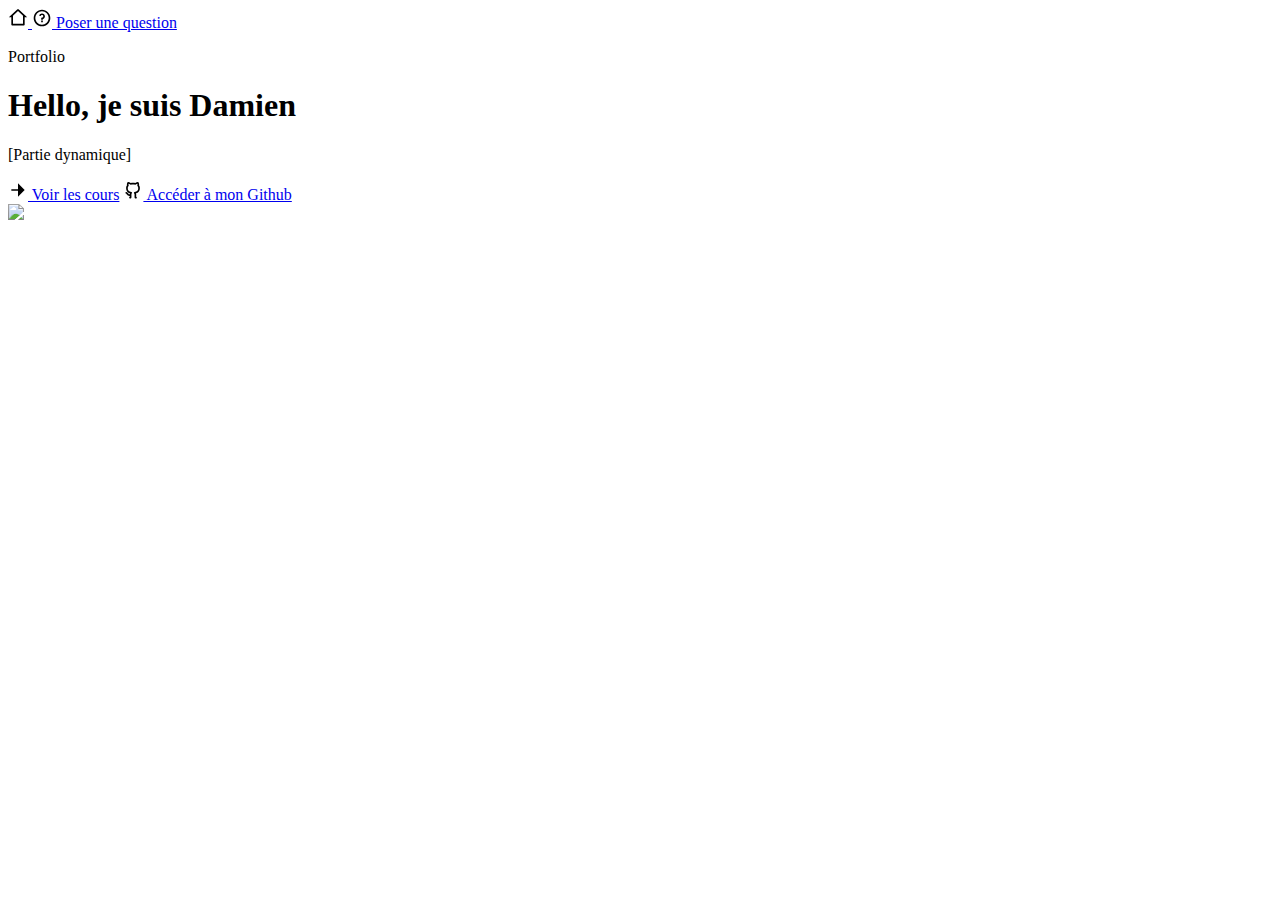
==== index.html @ 67e2a393 "Add files via upload" ====
<!DOCTYPE html>
<html lang="fr-FR">
  <head>
    <meta charset="UTF-8" />
    <meta name="viewport" content="width=device-width, initial-scale=1.0" />
    <title>Bienvenue sur mon site | Portfolio de Damien Tabary</title>
  </head>
  <body>
    <header>
      <a href="/">
        <img style="width: 20px" src="./assets/icons/home.svg" alt="home" />
      </a>
      <a href="#">
        <img
          style="width: 20px"
          src="./assets/icons/question.svg"
          alt="ask_me"
        />
        Poser une question
      </a>
    </header>

    <main>
      <section>
        <p>Portfolio</p>
        <h1>Hello, je suis Damien</h1>
        <p class="js-home-description">
          [Partie dynamique]
          <!--a effacer-->
        </p>

        <a href="/tous_mes _projets.html">
          <img
            style="width: 20px"
            src="./assets/icons/arrow_right.svg"
            alt="arrow_right"
          />
          Voir les cours</a
        >
        <a href="[dynamique]" target="_blank" class="js-home-profil-url">
          <img
            style="width: 20px"
            src="./assets/icons/github.svg"
            alt="github"
          />
          Accéder à mon Github</a
        >
        <div>
          <img
            style="width: 50px"
            class="js-home-avatar"
            src="[dynamique]"
            aria-disabled="true"
          />
        </div>
      </section>
    </main>

    <script type="module" src="./assets/app.js"></script>
  </body>
</html>
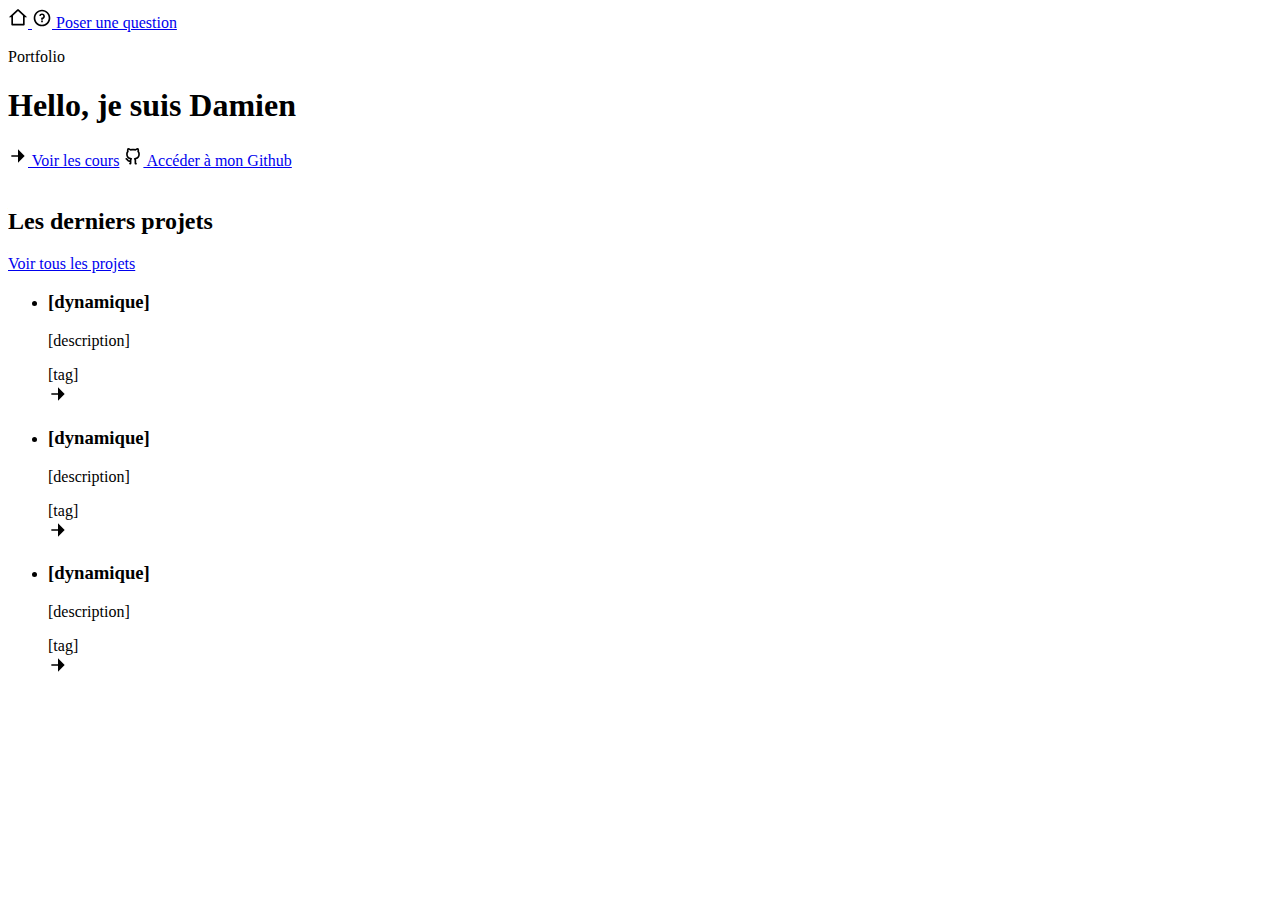
==== commit 4c74a239: "Using Octokit GitHub" ====
--- a/index.html
+++ b/index.html
@@ -24,10 +24,7 @@
       <section>
         <p>Portfolio</p>
         <h1>Hello, je suis Damien</h1>
-        <p class="js-home-description">
-          [Partie dynamique]
-          <!--a effacer-->
-        </p>
+        <p class="js-home-description"></p>
 
         <a href="/tous_mes _projets.html">
           <img
@@ -49,10 +46,60 @@
           <img
             style="width: 50px"
             class="js-home-avatar"
-            src="[dynamique]"
+            src=""
             aria-disabled="true"
           />
         </div>
+      </section>
+
+      <section>
+        <h2>Les derniers projets</h2>
+        <a href="/tous_mes _projets.html">Voir tous les projets</a>
+
+        <ul>
+          <li>
+            <h3 class="js-home-projet-title">[dynamique]</h3>
+            <p class="js-home-projet-description">[description]</p>
+            <div class="js-home-projet-tag">
+              <span>[tag]</span>
+            </div>
+            <a href="/projet.html">
+              <img
+                style="width: 20px"
+                src="./assets/icons/arrow_right.svg"
+                alt="arrow_right"
+              />
+            </a>
+          </li>
+          <li>
+            <h3 class="js-home-projet-title">[dynamique]</h3>
+            <p class="js-home-projet-description">[description]</p>
+            <div class="js-home-projet-tag">
+              <span>[tag]</span>
+            </div>
+            <a href="/projet.html">
+              <img
+                style="width: 20px"
+                src="./assets/icons/arrow_right.svg"
+                alt="arrow_right"
+              />
+            </a>
+          </li>
+          <li>
+            <h3 class="js-home-projet-title">[dynamique]</h3>
+            <p class="js-home-projet-description">[description]</p>
+            <div class="js-home-projet-tag">
+              <span>[tag]</span>
+            </div>
+            <a href="/projet.html">
+              <img
+                style="width: 20px"
+                src="./assets/icons/arrow_right.svg"
+                alt="arrow_right"
+              />
+            </a>
+          </li>
+        </ul>
       </section>
     </main>
 
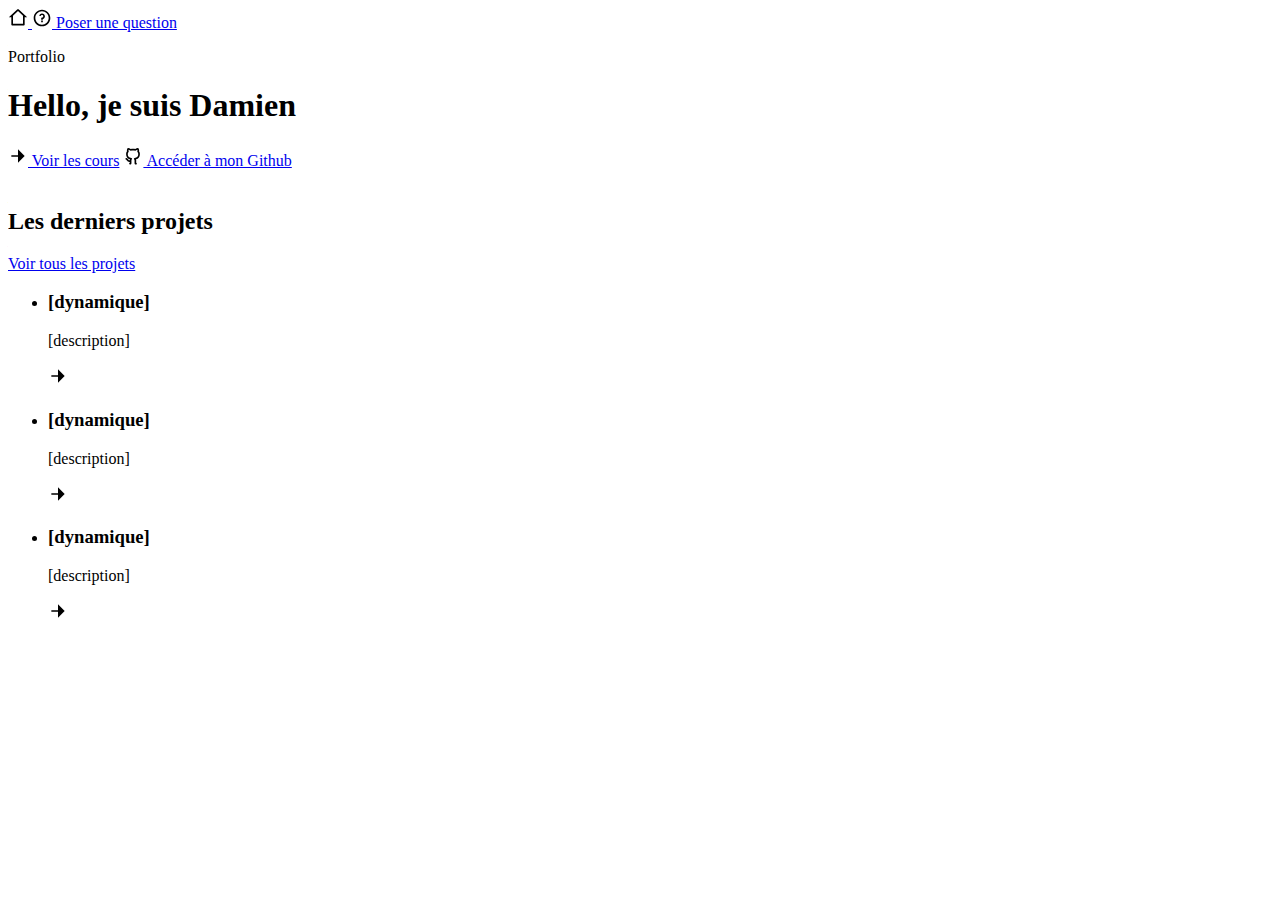
==== commit 9394e721: "creating tag languages" ====
--- a/index.html
+++ b/index.html
@@ -60,9 +60,7 @@
           <li>
             <h3 class="js-home-projet-title">[dynamique]</h3>
             <p class="js-home-projet-description">[description]</p>
-            <div class="js-home-projet-tag">
-              <span>[tag]</span>
-            </div>
+            <div class="js-home-projet-tag"></div>
             <a href="/projet.html">
               <img
                 style="width: 20px"
@@ -74,9 +72,7 @@
           <li>
             <h3 class="js-home-projet-title">[dynamique]</h3>
             <p class="js-home-projet-description">[description]</p>
-            <div class="js-home-projet-tag">
-              <span>[tag]</span>
-            </div>
+            <div class="js-home-projet-tag"></div>
             <a href="/projet.html">
               <img
                 style="width: 20px"
@@ -88,9 +84,7 @@
           <li>
             <h3 class="js-home-projet-title">[dynamique]</h3>
             <p class="js-home-projet-description">[description]</p>
-            <div class="js-home-projet-tag">
-              <span>[tag]</span>
-            </div>
+            <div class="js-home-projet-tag"></div>
             <a href="/projet.html">
               <img
                 style="width: 20px"
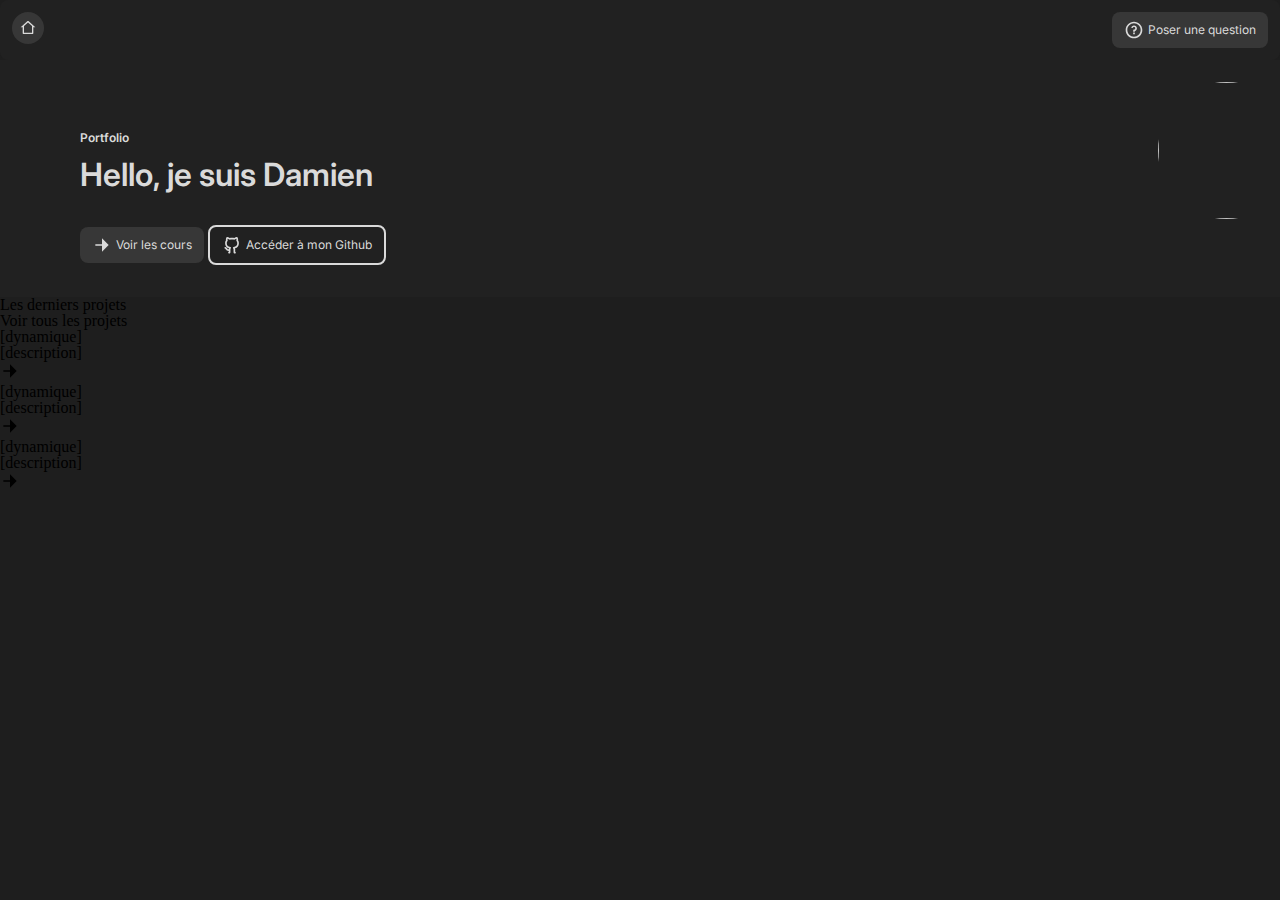
==== commit dda3cd1d: "Refactoring Sass scripts & begin positionning elements of firsts ection" ====
--- a/index.html
+++ b/index.html
@@ -4,51 +4,73 @@
     <meta charset="UTF-8" />
     <meta name="viewport" content="width=device-width, initial-scale=1.0" />
     <title>Bienvenue sur mon site | Portfolio de Damien Tabary</title>
+
+    <link rel="preconnect" href="https://fonts.googleapis.com" />
+    <link rel="preconnect" href="https://fonts.gstatic.com" crossorigin />
+    <link
+      href="https://fonts.googleapis.com/css2?family=Inter:ital,opsz,wght@0,14..32,100..900;1,14..32,100..900&display=swap"
+      rel="stylesheet"
+    />
+
+    <link rel="stylesheet" href="./assets/css/main.css" />
   </head>
-  <body>
-    <header>
-      <a href="/">
-        <img style="width: 20px" src="./assets/icons/home.svg" alt="home" />
+  <body class="home">
+    <header class="header">
+      <a class="header__back-home" href="/">
+        <img class="header__icon" src="./assets/icons/home.svg" alt="home" />
       </a>
-      <a href="#">
-        <img
-          style="width: 20px"
-          src="./assets/icons/question.svg"
-          alt="ask_me"
-        />
-        Poser une question
+      <a class="button" href="#">
+        <svg
+          class="button__icon"
+          xmlns="http://www.w3.org/2000/svg"
+          viewBox="0 0 24 24"
+          fill="currentColor"
+        >
+          <path
+            d="M12 22C6.47715 22 2 17.5228 2 12C2 6.47715 6.47715 2 12 2C17.5228 2 22 6.47715 22 12C22 17.5228 17.5228 22 12 22ZM12 20C16.4183 20 20 16.4183 20 12C20 7.58172 16.4183 4 12 4C7.58172 4 4 7.58172 4 12C4 16.4183 7.58172 20 12 20ZM11 15H13V17H11V15ZM13 13.3551V14H11V12.5C11 11.9477 11.4477 11.5 12 11.5C12.8284 11.5 13.5 10.8284 13.5 10C13.5 9.17157 12.8284 8.5 12 8.5C11.2723 8.5 10.6656 9.01823 10.5288 9.70577L8.56731 9.31346C8.88637 7.70919 10.302 6.5 12 6.5C13.933 6.5 15.5 8.067 15.5 10C15.5 11.5855 14.4457 12.9248 13 13.3551Z"
+          ></path>
+        </svg>
+        <span class="button__label">Poser une question</span>
       </a>
     </header>
 
     <main>
-      <section>
-        <p>Portfolio</p>
-        <h1>Hello, je suis Damien</h1>
-        <p class="js-home-description"></p>
+      <section class="hero">
+        <p class="hero__subtitle">Portfolio</p>
+        <h1 class="hero__title">Hello, je suis Damien</h1>
+        <p class="hero__description js-home-description"></p>
 
-        <a href="/tous_mes _projets.html">
-          <img
-            style="width: 20px"
-            src="./assets/icons/arrow_right.svg"
-            alt="arrow_right"
-          />
-          Voir les cours</a
+        <a class="hero__button button" href="/tous_mes _projets.html">
+          <svg
+            class="button__icon"
+            xmlns="http://www.w3.org/2000/svg"
+            viewBox="0 0 24 24"
+            fill="currentColor"
+          >
+            <path d="M12 13H4V11H12V4L20 12L12 20V13Z"></path>
+          </svg>
+          <span class="button__label">Voir les cours</span>
+        </a>
+        <a
+          class="hero__button button--secondary"
+          href="[dynamique]"
+          target="_blank"
+          class="js-home-profil-url"
         >
-        <a href="[dynamique]" target="_blank" class="js-home-profil-url">
-          <img
-            style="width: 20px"
-            src="./assets/icons/github.svg"
-            alt="github"
-          />
-          Accéder à mon Github</a
-        >
-        <div>
-          <img
-            style="width: 50px"
-            class="js-home-avatar"
-            src=""
-            aria-disabled="true"
-          />
+          <svg
+            class="button__icon"
+            xmlns="http://www.w3.org/2000/svg"
+            viewBox="0 0 24 24"
+            fill="currentColor"
+          >
+            <path
+              d="M5.88401 18.6533C5.58404 18.4526 5.32587 18.1975 5.0239 17.8369C4.91473 17.7065 4.47283 17.1524 4.55811 17.2583C4.09533 16.6833 3.80296 16.417 3.50156 16.3089C2.9817 16.1225 2.7114 15.5499 2.89784 15.0301C3.08428 14.5102 3.65685 14.2399 4.17672 14.4263C4.92936 14.6963 5.43847 15.1611 6.12425 16.0143C6.03025 15.8974 6.46364 16.441 6.55731 16.5529C6.74784 16.7804 6.88732 16.9182 6.99629 16.9911C7.20118 17.1283 7.58451 17.1874 8.14709 17.1311C8.17065 16.7489 8.24136 16.3783 8.34919 16.0358C5.38097 15.3104 3.70116 13.3952 3.70116 9.63971C3.70116 8.40085 4.0704 7.28393 4.75917 6.3478C4.5415 5.45392 4.57433 4.37284 5.06092 3.15636C5.1725 2.87739 5.40361 2.66338 5.69031 2.57352C5.77242 2.54973 5.81791 2.53915 5.89878 2.52673C6.70167 2.40343 7.83573 2.69705 9.31449 3.62336C10.181 3.41879 11.0885 3.315 12.0012 3.315C12.9129 3.315 13.8196 3.4186 14.6854 3.62277C16.1619 2.69 17.2986 2.39649 18.1072 2.52651C18.1919 2.54013 18.2645 2.55783 18.3249 2.57766C18.6059 2.66991 18.8316 2.88179 18.9414 3.15636C19.4279 4.37256 19.4608 5.45344 19.2433 6.3472C19.9342 7.28337 20.3012 8.39208 20.3012 9.63971C20.3012 13.3968 18.627 15.3048 15.6588 16.032C15.7837 16.447 15.8496 16.9105 15.8496 17.4121C15.8496 18.0765 15.8471 18.711 15.8424 19.4225C15.8412 19.6127 15.8397 19.8159 15.8375 20.1281C16.2129 20.2109 16.5229 20.5077 16.6031 20.9089C16.7114 21.4504 16.3602 21.9773 15.8186 22.0856C14.6794 22.3134 13.8353 21.5538 13.8353 20.5611C13.8353 20.4708 13.836 20.3417 13.8375 20.1145C13.8398 19.8015 13.8412 19.599 13.8425 19.4094C13.8471 18.7019 13.8496 18.0716 13.8496 17.4121C13.8496 16.7148 13.6664 16.2602 13.4237 16.051C12.7627 15.4812 13.0977 14.3973 13.965 14.2999C16.9314 13.9666 18.3012 12.8177 18.3012 9.63971C18.3012 8.68508 17.9893 7.89571 17.3881 7.23559C17.1301 6.95233 17.0567 6.54659 17.199 6.19087C17.3647 5.77663 17.4354 5.23384 17.2941 4.57702L17.2847 4.57968C16.7928 4.71886 16.1744 5.0198 15.4261 5.5285C15.182 5.69438 14.8772 5.74401 14.5932 5.66413C13.7729 5.43343 12.8913 5.315 12.0012 5.315C11.111 5.315 10.2294 5.43343 9.40916 5.66413C9.12662 5.74359 8.82344 5.69492 8.57997 5.53101C7.8274 5.02439 7.2056 4.72379 6.71079 4.58376C6.56735 5.23696 6.63814 5.77782 6.80336 6.19087C6.94565 6.54659 6.87219 6.95233 6.61423 7.23559C6.01715 7.8912 5.70116 8.69376 5.70116 9.63971C5.70116 12.8116 7.07225 13.9683 10.023 14.2999C10.8883 14.3971 11.2246 15.4769 10.5675 16.0482C10.3751 16.2156 10.1384 16.7802 10.1384 17.4121V20.5611C10.1384 21.5474 9.30356 22.2869 8.17878 22.09C7.63476 21.9948 7.27093 21.4766 7.36613 20.9326C7.43827 20.5204 7.75331 20.2116 8.13841 20.1276V19.1381C7.22829 19.1994 6.47656 19.0498 5.88401 18.6533Z"
+            ></path>
+          </svg>
+          <span class="button__label">Accéder à mon Github</span>
+        </a>
+        <div class="hero__avatar">
+          <img class="js-home-avatar" src="" aria-disabled="true" />
         </div>
       </section>
 
--- a/assets/css/main.css
+++ b/assets/css/main.css
@@ -0,0 +1,145 @@
+html, body, div, span, applet, object, iframe,
+h1, h2, h3, h4, h5, h6, p, blockquote, pre,
+a, abbr, acronym, address, big, cite, code,
+del, dfn, em, img, ins, kbd, q, s, samp,
+small, strike, strong, sub, sup, tt, var,
+b, u, i, center,
+dl, dt, dd, ol, ul, li,
+fieldset, form, label, legend,
+table, caption, tbody, tfoot, thead, tr, th, td,
+article, aside, canvas, details, embed,
+figure, figcaption, footer, header, hgroup,
+menu, nav, output, ruby, section, summary,
+time, mark, audio, video {
+  margin: 0;
+  padding: 0;
+  border: 0;
+  font-size: 100%;
+  font: inherit;
+  vertical-align: baseline;
+}
+
+/* HTML5 display-role reset for older browsers */
+article, aside, details, figcaption, figure,
+footer, header, hgroup, menu, nav, section {
+  display: block;
+}
+
+body {
+  line-height: 1;
+}
+
+ol, ul {
+  list-style: none;
+}
+
+blockquote, q {
+  quotes: none;
+}
+
+blockquote:before, blockquote:after,
+q:before, q:after {
+  content: "";
+  content: none;
+}
+
+table {
+  border-collapse: collapse;
+  border-spacing: 0;
+}
+
+a {
+  text-decoration: none;
+  color: inherit;
+}
+
+.header {
+  background-color: #212121;
+  border-radius: 0.5rem;
+  padding: 0.75rem;
+  display: flex;
+  justify-content: space-between;
+}
+.header__back-home {
+  width: 2rem;
+  height: 2rem;
+  border-radius: 100%;
+  overflow: hidden;
+  background-color: #373737;
+  display: flex;
+  align-items: center;
+  justify-content: center;
+}
+.header__icon {
+  width: 1rem;
+  height: 1rem;
+}
+
+.home {
+  background-color: #1e1e1e;
+}
+
+.button, .button--secondary {
+  background-color: #373737;
+  border-radius: 0.5rem;
+  color: #dadada;
+  padding: 0.5rem 0.75rem;
+  display: inline-flex;
+  align-items: center;
+  -moz-column-gap: 0.25rem;
+       column-gap: 0.25rem;
+}
+.button__icon {
+  width: 1.25rem;
+  height: 1.25rem;
+}
+.button__label {
+  font-weight: 400;
+  font-size: 0.75rem;
+  font-family: "Inter", sans-serif;
+}
+.button--secondary {
+  border: solid 2px #dadada;
+  background-color: transparent;
+}
+
+.hero {
+  background-color: #212121;
+  color: #dadada;
+  padding: 4.5rem 9rem 2rem 5rem;
+  position: relative;
+}
+.hero__subtitle {
+  font-weight: 600;
+  font-size: 0.75rem;
+  font-family: "Inter", sans-serif;
+  margin-bottom: 0.9375rem;
+}
+.hero__title {
+  font-weight: 600;
+  font-size: 2rem;
+  font-family: "Inter", sans-serif;
+  margin-bottom: 2.1875rem;
+  margin-bottom: 2.125rem;
+}
+.hero__description {
+  font-weight: 400;
+  font-size: 0.75rem;
+  font-family: "Inter", sans-serif;
+  margin-bottom: 2rem;
+}
+.hero__avatar {
+  position: absolute;
+  top: 1.375rem;
+  right: -0.9375rem;
+  width: 8.5625rem;
+  height: 8.5625rem;
+  border-radius: 100%;
+  overflow: hidden;
+}
+.hero__avatar img {
+  width: 100%;
+  height: 100%;
+  -o-object-fit: cover;
+     object-fit: cover;
+}/*# sourceMappingURL=main.css.map */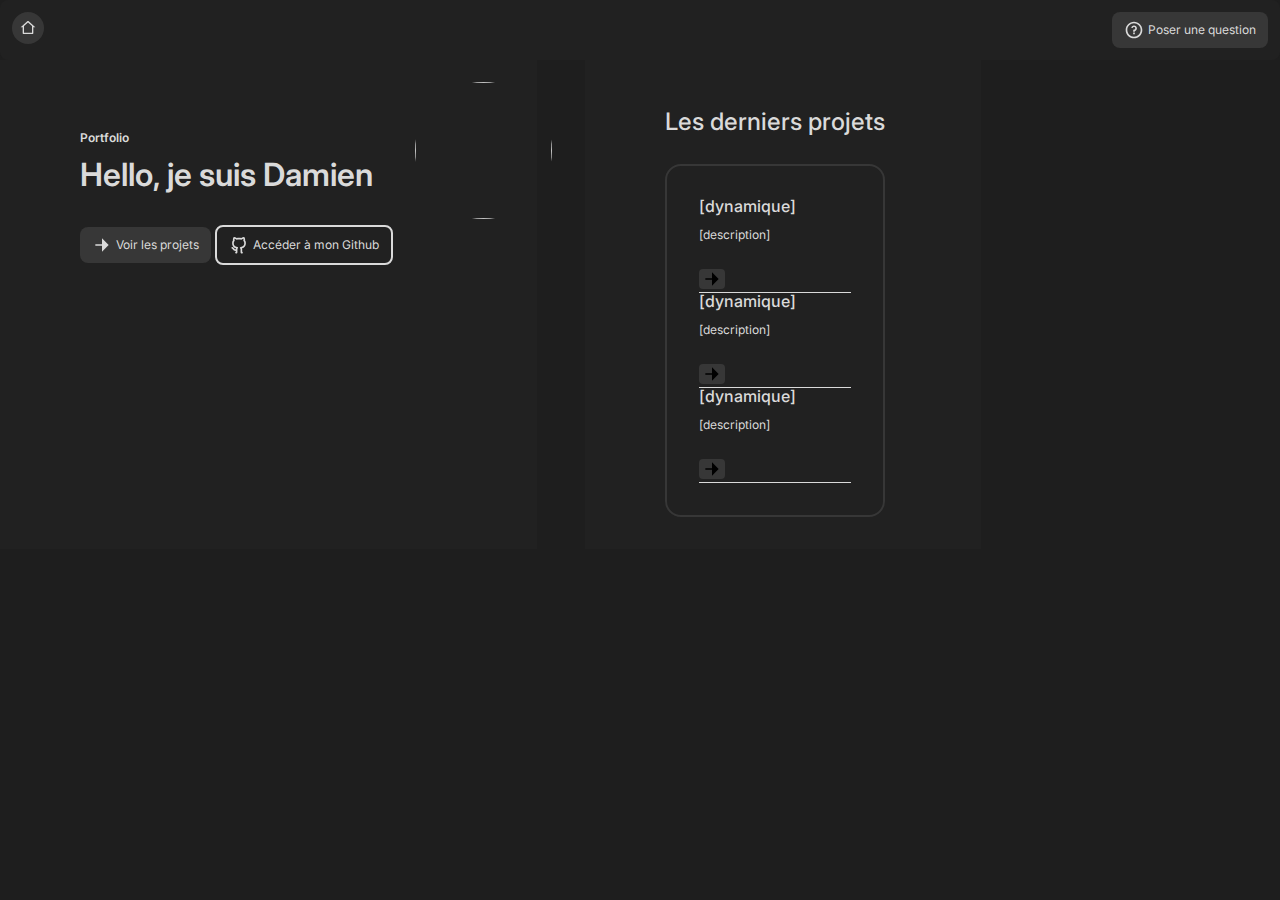
==== commit 0429e4e3: "stylizing project section" ====
--- a/index.html
+++ b/index.html
@@ -40,7 +40,7 @@
         <h1 class="hero__title">Hello, je suis Damien</h1>
         <p class="hero__description js-home-description"></p>
 
-        <a class="hero__button button" href="/tous_mes _projets.html">
+        <a class="hero__button button" href="/tous_mes_projets.html">
           <svg
             class="button__icon"
             xmlns="http://www.w3.org/2000/svg"
@@ -49,11 +49,11 @@
           >
             <path d="M12 13H4V11H12V4L20 12L12 20V13Z"></path>
           </svg>
-          <span class="button__label">Voir les cours</span>
+          <span class="button__label">Voir les projets</span>
         </a>
         <a
           class="hero__button button--secondary"
-          href="[dynamique]"
+          href="https://github.com/Damtab83"
           target="_blank"
           class="js-home-profil-url"
         >
@@ -74,44 +74,52 @@
         </div>
       </section>
 
-      <section>
-        <h2>Les derniers projets</h2>
-        <a href="/tous_mes _projets.html">Voir tous les projets</a>
+      <section class="content">
+        <h2 class="content__title">Les derniers projets</h2>
 
-        <ul>
-          <li>
-            <h3 class="js-home-projet-title">[dynamique]</h3>
-            <p class="js-home-projet-description">[description]</p>
-            <div class="js-home-projet-tag"></div>
+        <ul class="content__listing">
+          <li class="content__myList">
+            <h3 class="content__subtitle js-home-projet-title">[dynamique]</h3>
+            <p class="content__description js-home-projet-description">
+              [description]
+            </p>
+            <div class="content__tag js-home-projet-tag"></div>
             <a href="/projet.html">
               <img
                 style="width: 20px"
                 src="./assets/icons/arrow_right.svg"
                 alt="arrow_right"
+                class="content__goProjet"
               />
             </a>
           </li>
-          <li>
-            <h3 class="js-home-projet-title">[dynamique]</h3>
-            <p class="js-home-projet-description">[description]</p>
-            <div class="js-home-projet-tag"></div>
+          <li class="content__myList">
+            <h3 class="content__subtitle js-home-projet-title">[dynamique]</h3>
+            <p class="content__description js-home-projet-description">
+              [description]
+            </p>
+            <div class="content__tag js-home-projet-tag"></div>
             <a href="/projet.html">
               <img
                 style="width: 20px"
                 src="./assets/icons/arrow_right.svg"
                 alt="arrow_right"
+                class="content__goProjet"
               />
             </a>
           </li>
-          <li>
-            <h3 class="js-home-projet-title">[dynamique]</h3>
-            <p class="js-home-projet-description">[description]</p>
-            <div class="js-home-projet-tag"></div>
+          <li class="content__myList">
+            <h3 class="content__subtitle js-home-projet-title">[dynamique]</h3>
+            <p class="content__description js-home-projet-description">
+              [description]
+            </p>
+            <div class="content__tag js-home-projet-tag"></div>
             <a href="/projet.html">
               <img
                 style="width: 20px"
                 src="./assets/icons/arrow_right.svg"
                 alt="arrow_right"
+                class="content__goProjet"
               />
             </a>
           </li>
--- a/assets/css/main.css
+++ b/assets/css/main.css
@@ -75,6 +75,12 @@
   height: 1rem;
 }
 
+main {
+  display: inline-flex;
+  -moz-column-gap: 3rem;
+       column-gap: 3rem;
+}
+
 .home {
   background-color: #1e1e1e;
 }
@@ -142,4 +148,51 @@
   height: 100%;
   -o-object-fit: cover;
      object-fit: cover;
+}
+
+.content {
+  background-color: #212121;
+  color: #dadada;
+  padding: 3.125rem 6rem 2rem 5rem;
+  position: relative;
+}
+.content__title {
+  font-weight: 500;
+  font-size: 1.5rem;
+  font-family: "Inter", sans-serif;
+  margin-bottom: 1.875rem;
+  margin-bottom: 1.875rem;
+}
+.content__subtitle {
+  font-weight: 500;
+  font-size: 1rem;
+  font-family: "Inter", sans-serif;
+  margin-bottom: 0.9375rem;
+}
+.content__description {
+  font-weight: 400;
+  font-size: 0.75rem;
+  font-family: "Inter", sans-serif;
+  margin-bottom: 1.25rem;
+}
+.content__listing {
+  border: solid 2px #373737;
+  padding: 2rem;
+  border-radius: 1rem;
+}
+.content__myList {
+  border-bottom: 1px solid #dadada;
+}
+.content__goProjet {
+  background-color: #373737;
+  padding: 0 3px;
+  border-radius: 4px;
+  margin-right: 3px;
+  margin-top: 0.5rem;
+}
+.content__tag span {
+  background-color: #1dcb10;
+  border-radius: 10px;
+  padding: 1px 4px;
+  margin: 0 3px 20px 0;
 }/*# sourceMappingURL=main.css.map */